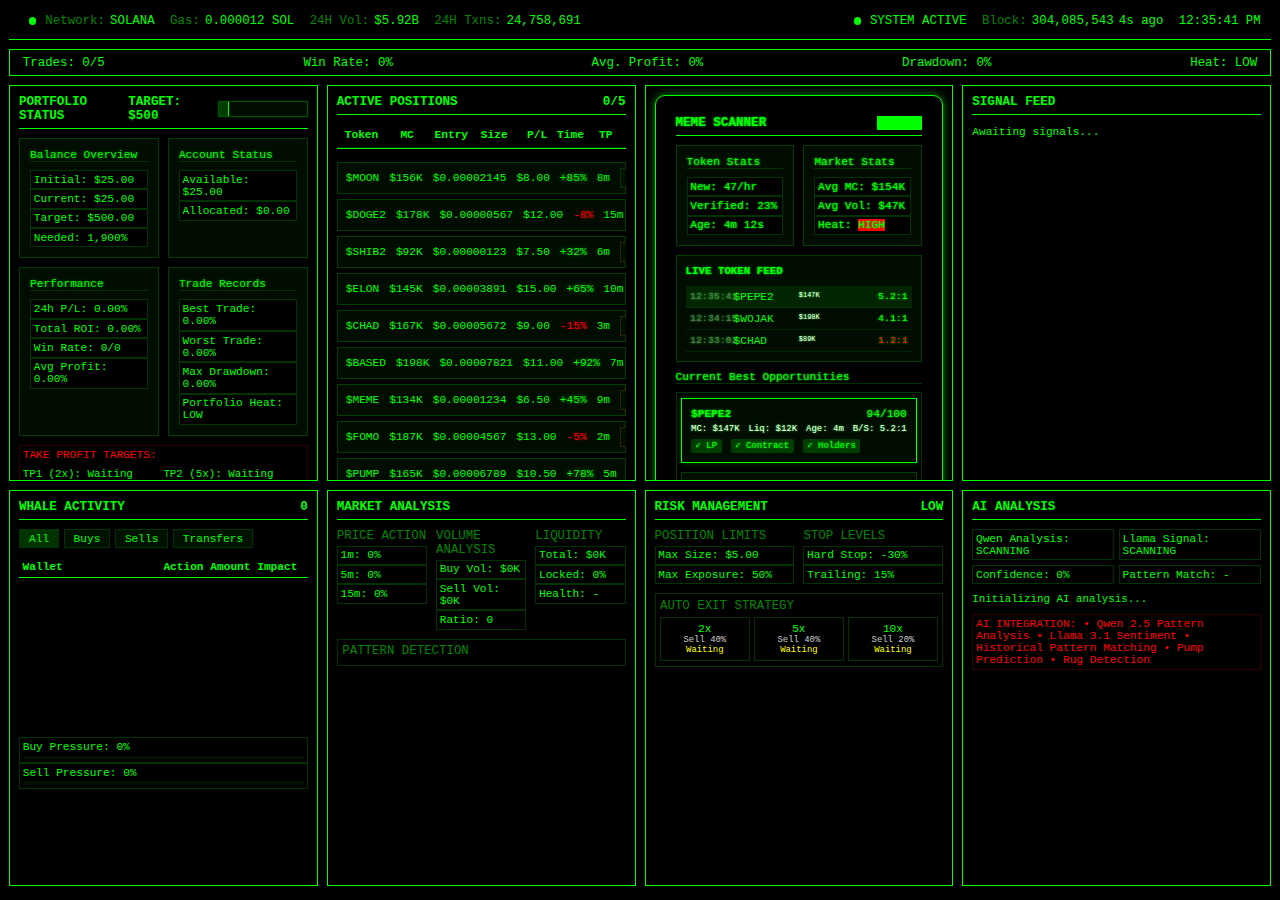
==== index.html @ 66dc6e6b "Added root index.html for direct dashboard access" ====
<!DOCTYPE html>
<html lang="en">
<head>
    <meta charset="UTF-8">
    <meta name="viewport" content="width=device-width, initial-scale=1.0">
    <title>Dashboard</title>
    <link rel="stylesheet" href="./dashboard/styles.css">
    <style>
        .header-progress {
            width: 100px;
            height: 16px;
            background: rgba(0, 255, 0, 0.05);
            border: 1px solid rgba(0, 255, 0, 0.3);
            position: relative;
            overflow: hidden;
            margin-left: 0;
            box-shadow: 0 0 2px rgba(0, 255, 0, 0.2);
        }

        .header-progress-fill {
            height: 100%;
            background: rgba(0, 255, 0, 0.2);
            width: var(--progress, 11.6%);
            transition: width 0.3s ease;
            position: relative;
            border-right: 1px solid #00ff00;
        }

        .header-progress-text {
            display: none !important;
        }

        .goal-text {
            font-family: 'Courier New', monospace;
            font-size: 1.4vh;
            font-weight: bold;
            color: #00ff00;
            text-transform: uppercase;
        }
    </style>
</head>
<body>
    <div class="grid-container">
        <div class="header">
            <div class="header-section">
                <div class="network-stat">
                    <span class="status-indicator status-green"></span>
                    <span class="stat-label">Network:</span> SOLANA
                </div>
                <div class="network-stat">
                    <span class="stat-label">Gas:</span>
                    <span id="gas-fees">0.000012 SOL</span>
                </div>
                <div class="network-stat">
                    <span class="stat-label">24H Vol:</span>
                    <span id="network-volume">$5.92B</span>
                </div>
                <div class="network-stat">
                    <span class="stat-label">24H Txns:</span>
                    <span id="network-txns">24,758,691</span>
                </div>
            </div>
            <div class="header-section">
                <div class="network-stat">
                    <span class="status-indicator status-green"></span>
                    <span>SYSTEM ACTIVE</span>
                </div>
                <div class="network-stat">
                    <span class="stat-label">Block:</span>
                    <span id="latest-block">304,085,543</span>
                    <span id="block-time">4s ago</span>
                </div>
                <div class="network-stat">
                    <span id="current-time">12:35:41 PM</span>
                </div>
            </div>
        </div>

        <div class="stats-bar">
            <div>Trades: <span id="trades-count">0</span>/5</div>
            <div>Win Rate: <span id="win-rate">0</span>%</div>
            <div>Avg. Profit: <span id="avg-profit">0</span>%</div>
            <div>Drawdown: <span id="max-drawdown">0</span>%</div>
            <div>Heat: <span id="heat-level">LOW</span></div>
        </div>

        <div id="portfolio-status" class="card"></div>
        <div id="active-positions" class="card"></div>
        <div id="meme-scanner" class="card"></div>
        <div id="signal-feed" class="card"></div>
        <div id="whale-activity" class="card"></div>
        <div id="market-analysis" class="card"></div>
        <div id="risk-management" class="card"></div>
        <div id="ai-analysis" class="card"></div>
    </div>

    <script>
        // Load HTML content into cards
        async function loadCards() {
            const cards = {
                'portfolio-status': './dashboard/card-portfolio-status.html',
                'active-positions': './dashboard/card-active-positions.html',
                'meme-scanner': './dashboard/card-meme-scanner.html',
                'signal-feed': './dashboard/card-signal-feed.html',
                'whale-activity': './dashboard/card-whale-activity.html',
                'market-analysis': './dashboard/card-market-analysis.html',
                'risk-management': './dashboard/card-risk-management.html',
                'ai-analysis': './dashboard/card-ai-analysis.html'
            };

            for (const [id, path] of Object.entries(cards)) {
                try {
                    const response = await fetch(path);
                    const html = await response.text();
                    document.getElementById(id).innerHTML = html;
                } catch (error) {
                    console.error(`Error loading ${path}:`, error);
                }
            }
        }

        // Initialize everything after cards are loaded
        async function initialize() {
            await loadCards();
            const script = document.createElement('script');
            script.src = './dashboard/script.js';
            document.body.appendChild(script);
        }

        // Start initialization when page loads
        window.addEventListener('load', initialize);
    </script>
</body>
</html>
---- dashboard/styles.css ----
* {
    margin: 0;
    padding: 0;
    box-sizing: border-box;
    font-family: 'Courier New', monospace;
}

body {
    background-color: #000000;
    color: #00ff00;
    width: 100vw;
    height: 100vh;
    overflow: hidden;
    padding: 0.3vh 1vh 1vh 1vh;
}

.grid-container {
    display: grid;
    grid-template-columns: repeat(4, 1fr);
    grid-template-rows: auto auto 1fr 1fr;
    gap: 1vh;
    height: 98vh;
}

.header {
    grid-column: 1 / 5;
    display: flex;
    justify-content: space-between;
    align-items: center;
    border-bottom: 1px solid #00ff00;
    padding: 0.8vh 0.8vw;
    height: 4.2vh;
    font-size: 1.38vh;
}

.header-section {
    display: flex;
    align-items: center;
    gap: 1.2vw;
}

.network-stat {
    display: flex;
    align-items: center;
    gap: 0.4vw;
}

.stat-label {
    color: #008800;
}

.status-indicator {
    width: 0.8vh;
    height: 0.8vh;
    border-radius: 50%;
    margin-right: 0.3vw;
}

.status-green { background-color: #00ff00; }
.status-red { background-color: #ff0000; }
.status-yellow { background-color: #ffff00; }

.stats-bar {
    grid-column: 1 / 5;
    display: flex;
    justify-content: space-between;
    padding: 0.3vh 1vw;
    border: 1px solid #00ff00;
    background-color: #000000;
    height: 3vh;
    font-size: 1.38vh;
    align-items: center;
}

.card {
    border: 1px solid #00ff00;
    padding: 1vh;
    background-color: #000000;
    position: relative;
    overflow: hidden;
    height: 44vh;
    font-size: 1.38vh;
}

.card h2 {
    font-size: 1.4vh;
    font-weight: bold;
    border-bottom: 1px solid #00ff00;
    margin-bottom: 1vh;
    padding-bottom: 0.5vh;
    display: flex;
    justify-content: space-between;
    text-transform: uppercase;
}

.metric {
    font-size: 1.38vh;
    line-height: 1.8vh;
}

.token-metrics {
    display: grid;
    grid-template-columns: repeat(2, 1fr);
    gap: 0.5vh;
    font-size: 1.38vh;
    margin-top: 1vh;
}

.metric-box {
    border: 1px solid #003300;
    padding: 0.3vh;
    background-color: #000000;
    font-size: 1.24vh;
}

.progress-bar {
    width: 100%;
    height: 1.5vh;
    background-color: #001100;
    margin-top: 1vh;
    position: relative;
}

.progress-fill {
    height: 100%;
    background-color: #00ff00;
    width: 0%;
    transition: width 0.5s ease;
}

.milestone {
    position: absolute;
    top: -1.2vh;
    transform: translateX(-50%);
    font-size: 0.8vh;
    color: #00ff00;
}

.milestone::after {
    content: '';
    position: absolute;
    bottom: -0.4vh;
    left: 50%;
    transform: translateX(-50%);
    width: 0.2vh;
    height: 0.4vh;
    background-color: #00ff00;
}

.trade-list {
    font-size: 1vh;
    height: calc(100% - 3vh);
    overflow: hidden;
}

.trade-item {
    display: grid;
    grid-template-columns: 2fr 1fr 1fr 1fr 1fr;
    padding: 0.4vh;
    border-bottom: 1px solid #003300;
    font-size: 1.24vh;
}

.trade-header {
    font-weight: bold;
    border-bottom: 1px solid #00ff00;
}

.position-alerts {
    margin-top: 1vh;
    color: #ff0000;
    font-size: 1.24vh;
}

.take-profit-levels {
    margin-top: 1vh;
    display: grid;
    grid-template-columns: repeat(3, 1fr);
    gap: 0.5vh;
    font-size: 1.24vh;
}

.scanner-metrics {
    display: grid;
    grid-template-columns: repeat(2, 1fr);
    gap: 1vh;
    margin-bottom: 1vh;
}

.metric-group {
    border: 1px solid #003300;
    padding: 0.5vh;
}

.metric-title {
    color: #00ff00;
    font-size: 1.38vh;
    margin-bottom: 0.5vh;
    border-bottom: 1px solid #003300;
}

.scrollable-list {
    height: 15vh;
    overflow-y: auto;
    border: 1px solid #003300;
    padding: 0.5vh;
    font-size: 1.24vh;
}

.alert-box {
    border: 1px solid #330000;
    padding: 0.3vh;
    margin-top: 1vh;
    color: #ff0000;
    font-size: 1.24vh;
    background-color: #000000;
}

#telegram-feed {
    font-size: 1.24vh;
    line-height: 1.8vh;
    height: calc(100% - 3vh);
    overflow-y: auto;
    padding-right: 0.5vw;
}

.whale-filters {
    display: flex;
    gap: 0.5vh;
    margin-bottom: 1vh;
}

.filter-btn {
    background: #001100;
    border: 1px solid #003300;
    color: #00ff00;
    padding: 0.3vh 1vh;
    cursor: pointer;
    font-size: 1.24vh;
}

.filter-btn.active {
    background: #003300;
}

.whale-list {
    height: 20vh;
    overflow-y: auto;
}

.whale-header {
    display: grid;
    grid-template-columns: 3fr 1fr 1fr 1fr;
    font-weight: bold;
    border-bottom: 1px solid #00ff00;
    padding: 0.4vh;
    font-size: 1.24vh;
}

.whale-movement {
    display: grid;
    grid-template-columns: 3fr 1fr 1fr 1fr;
    font-size: 1.24vh;
    padding: 0.3vh 0;
    border-bottom: 1px solid #003300;
}

.pressure-bar {
    height: 0.4vh;
    background: #001100;
    margin-top: 0.3vh;
}

.pressure-fill {
    height: 100%;
    background: #00ff00;
    width: 0%;
    transition: width 0.5s ease;
}

.analysis-grid {
    display: grid;
    grid-template-columns: repeat(3, 1fr);
    gap: 1vh;
    margin-bottom: 1vh;
}

.pattern-detection {
    border: 1px solid #003300;
    padding: 0.5vh;
    margin-top: 1vh;
}

.risk-metrics {
    display: grid;
    grid-template-columns: repeat(2, 1fr);
    gap: 1vh;
    margin-bottom: 1vh;
}

.exit-strategy {
    border: 1px solid #003300;
    padding: 0.5vh;
    margin-top: 1vh;
}

.exit-levels {
    display: grid;
    grid-template-columns: repeat(3, 1fr);
    gap: 0.5vh;
    margin-top: 0.5vh;
}

.exit-level {
    display: flex;
    flex-direction: column;
    align-items: center;
    font-size: 1.24vh;
    padding: 0.3vh;
    border: 1px solid #003300;
}

.opportunity-alert {
    border: 1px solid #00ff00;
    padding: 0.5vh;
    margin-top: 1vh;
    background-color: #001100;
    display: none;
    font-size: 1.24vh;
}

.flash {
    animation: flash 1s;
}

@keyframes flash {
    0% { background-color: #00ff00; }
    100% { background-color: transparent; }
}

/* Scrollbar Styles */
::-webkit-scrollbar {
    width: 2px;
    height: 2px;
}

::-webkit-scrollbar-track {
    background: #000000;
    border: 1px solid #001100;
}

::-webkit-scrollbar-thumb {
    background: #000000;
    border: 1px solid #00ff00;
    box-shadow: 0 0 2px #00ff00;
}

::-webkit-scrollbar-corner {
    background: #000000;
}

/* Hover effect for scrollbar */
::-webkit-scrollbar-thumb:hover {
    background: #00ff00;
    border: 1px solid #00ff00;
    box-shadow: 0 0 4px #00ff00;
}

/* Additional Matrix-style elements */
.section-title, .strategy-title, .pattern-title {
    font-size: 1.38vh;
    color: #008800;
    margin-bottom: 0.3vh;
    text-transform: uppercase;
}

.criteria-title {
    color: #ff0000;
    font-size: 1.24vh;
    margin-bottom: 0.3vh;
    text-transform: uppercase;
}

.criteria-item {
    font-size: 1.24vh;
    color: #00ff00;
    margin-left: 0.5vh;
}

/* Make all values monospace and consistent */
[id$="-pressure"], [id$="-vol"], [id$="-mc"], [id$="-liq"],
[id^="price-"], [id^="exit-"], .tp-status {
    font-family: 'Courier New', monospace;
    font-size: 1.24vh;
}

/* Active Positions Card Styles */
.daily-goal-tracker {
    font-size: 0.8em;
    color: #00ff00;
    border-left: 1px solid rgba(0, 255, 0, 0.3);
    margin-left: 10px;
    padding-left: 10px;
    text-shadow: 0 0 5px rgba(0, 255, 0, 0.5);
}

.strategy-status {
    display: grid;
    grid-template-columns: repeat(3, 1fr);
    gap: 10px;
    margin: 10px 0;
    padding: 10px;
    background: rgba(0, 255, 0, 0.05);
    border: 1px solid rgba(0, 255, 0, 0.2);
}

.strategy-metric {
    text-align: center;
    font-size: 0.9em;
    padding: 5px;
}

.status-pending {
    color: #ffff00;
    text-shadow: 0 0 5px rgba(255, 255, 0, 0.5);
}

.status-locked {
    color: #ff0000;
    text-shadow: 0 0 5px rgba(255, 0, 0, 0.5);
}

.position-metrics {
    display: grid;
    grid-template-columns: repeat(2, 1fr);
    gap: 15px;
    margin: 15px 0;
}

.metric-group {
    background: rgba(0, 255, 0, 0.05);
    border: 1px solid rgba(0, 255, 0, 0.2);
    padding: 10px;
}

.metric-title {
    color: #00ff00;
    font-size: 0.9em;
    margin-bottom: 8px;
    text-shadow: 0 0 3px rgba(0, 255, 0, 0.5);
}

.metric-item {
    font-size: 0.8em;
    margin: 5px 0;
    color: rgba(255, 255, 255, 0.8);
}

.exit-strategy-panel {
    margin: 15px 0;
    background: rgba(0, 255, 0, 0.05);
    border: 1px solid rgba(0, 255, 0, 0.2);
    padding: 10px;
}

.exit-header {
    color: #00ff00;
    font-size: 0.9em;
    text-align: center;
    margin-bottom: 10px;
    text-shadow: 0 0 3px rgba(0, 255, 0, 0.5);
}

.exit-grid {
    display: grid;
    grid-template-columns: repeat(3, 1fr);
    gap: 10px;
}

.exit-level {
    text-align: center;
    padding: 5px;
    border: 1px solid rgba(0, 255, 0, 0.2);
}

.level-title {
    color: #00ff00;
    font-size: 0.9em;
}

.level-action {
    font-size: 0.8em;
    color: rgba(255, 255, 255, 0.8);
}

.level-status {
    font-size: 0.8em;
    color: #ffff00;
}

.emergency-controls {
    margin-top: 15px;
    padding: 10px;
    background: rgba(255, 0, 0, 0.1);
    border: 1px solid rgba(255, 0, 0, 0.3);
}

.emergency-title {
    color: #ff0000;
    font-size: 0.9em;
    text-align: center;
    margin-bottom: 10px;
    text-shadow: 0 0 3px rgba(255, 0, 0, 0.5);
}

.emergency-buttons {
    display: grid;
    grid-template-columns: repeat(2, 1fr);
    gap: 10px;
}

.emergency-btn {
    background: rgba(255, 0, 0, 0.2);
    border: 1px solid rgba(255, 0, 0, 0.4);
    color: #ff0000;
    padding: 5px;
    cursor: pointer;
    font-size: 0.8em;
    text-shadow: 0 0 3px rgba(255, 0, 0, 0.5);
}

.emergency-btn:hover {
    background: rgba(255, 0, 0, 0.3);
}

/* Active Trade Styles */
.active-trade {
    background: rgba(0, 255, 0, 0.05);
    border: 1px solid rgba(0, 255, 0, 0.2);
    margin: 5px 0;
    padding: 8px;
}

.token-cell {
    display: flex;
    flex-direction: column;
}

.token-name {
    color: #00ff00;
    font-weight: bold;
    text-shadow: 0 0 5px rgba(0, 255, 0, 0.5);
}

.token-mc {
    font-size: 0.7em;
    color: rgba(255, 255, 255, 0.7);
}

.profit {
    color: #00ff00;
    text-shadow: 0 0 5px rgba(0, 255, 0, 0.5);
}

.loss {
    color: #ff0000;
    text-shadow: 0 0 5px rgba(255, 0, 0, 0.5);
}

.time-cell {
    display: flex;
    flex-direction: column;
    align-items: center;
}

.time-elapsed {
    font-size: 0.8em;
}

.time-indicator {
    font-size: 0.7em;
    color: #00ff00;
}

.pulsing {
    animation: pulse 2s infinite;
}

@keyframes pulse {
    0% { opacity: 1; }
    50% { opacity: 0.5; }
    100% { opacity: 1; }
}

.action-cell {
    display: flex;
    justify-content: center;
}

.action-btn {
    background: transparent;
    border: 1px solid rgba(0, 255, 0, 0.3);
    color: #00ff00;
    padding: 3px 8px;
    font-size: 0.7em;
    cursor: pointer;
    text-shadow: 0 0 3px rgba(0, 255, 0, 0.5);
}

.action-btn.tp-ready {
    border-color: rgba(0, 255, 0, 0.5);
    background: rgba(0, 255, 0, 0.1);
    animation: highlight 2s infinite;
}

.action-btn.monitoring {
    border-color: rgba(255, 255, 0, 0.3);
    color: #ffff00;
}

@keyframes highlight {
    0% { background: rgba(0, 255, 0, 0.1); }
    50% { background: rgba(0, 255, 0, 0.2); }
    100% { background: rgba(0, 255, 0, 0.1); }
}

.check-pass {
    color: #00ff00;
    text-shadow: 0 0 3px rgba(0, 255, 0, 0.5);
}

.status-active {
    color: #00ff00;
    text-shadow: 0 0 5px rgba(0, 255, 0, 0.5);
}

.position-alerts {
    margin: 15px 0;
    font-size: 0.8em;
}

.alert {
    padding: 8px;
    margin: 5px 0;
    display: flex;
    gap: 10px;
    align-items: center;
}

.alert.success {
    background: rgba(0, 255, 0, 0.05);
    border: 1px solid rgba(0, 255, 0, 0.2);
}

.alert.warning {
    background: rgba(255, 255, 0, 0.05);
    border: 1px solid rgba(255, 255, 0, 0.2);
}

.alert-time {
    color: rgba(255, 255, 255, 0.5);
    font-family: monospace;
}

.alert-msg {
    color: rgba(255, 255, 255, 0.8);
}

.exit-level.active {
    background: rgba(0, 255, 0, 0.1);
    border-color: rgba(0, 255, 0, 0.4);
}

/* Matrix Card Styles */
.matrix-card {
    background: #000000;
    border: 1px solid #00FF00;
    padding: 2vh;
    font-family: 'Courier New', monospace;
    color: #00FF00;
}

.card-header {
    font-size: 2vh;
    border-bottom: 1px solid #00FF00;
    padding-bottom: 1vh;
    margin-bottom: 2vh;
    text-transform: uppercase;
    letter-spacing: 0.2vh;
}

.status-indicator {
    color: #00FF00;
    float: right;
}

.stats-container {
    display: grid;
    grid-template-columns: 1fr 1fr;
    gap: 2vh;
    margin-bottom: 2vh;
}

.stats-box {
    border: 1px solid #00FF00;
    padding: 1vh;
}

.box-header {
    color: #00FF00;
    border-bottom: 1px solid #00FF00;
    margin-bottom: 1vh;
    padding-bottom: 0.5vh;
}

.stat-line {
    color: #00FF00;
    margin: 0.5vh 0;
    font-size: 1.2vh;
}

.opportunities-section {
    margin: 2vh 0;
}

.section-header {
    color: #00FF00;
    border-bottom: 1px solid #00FF00;
    margin-bottom: 1vh;
    text-transform: uppercase;
}

.opportunities-box {
    border: 1px solid #00FF00;
    min-height: 15vh;
    margin: 1vh 0;
}

.criteria-box {
    border: 1px solid #FF0000;
    padding: 1vh;
    margin-top: 2vh;
}

.criteria-header {
    color: #FF0000;
    margin-bottom: 1vh;
}

.criteria-list {
    color: #00FF00;
}

.criteria-item {
    margin: 0.5vh 0;
    font-size: 1.2vh;
}

/* Ensure all text has the matrix glow effect */
.matrix-card, .matrix-card * {
    text-shadow: 0 0 2px #00FF00;
}

/* Meme Scanner Specific Styles */
.token-feed {
    margin: 1vh 0;
    background: rgba(0, 255, 0, 0.05);
    border: 1px solid rgba(0, 255, 0, 0.2);
    padding: 1vh;
}

.feed-header {
    font-family: 'Courier New', monospace;
    color: #00ff00;
    font-size: 1.2vh;
    font-weight: bold;
    margin-bottom: 1vh;
}

.scrollable-feed {
    max-height: 15vh;
    overflow-y: auto;
}

.token-entry {
    display: flex;
    justify-content: space-between;
    padding: 0.5vh;
    border-bottom: 1px solid rgba(0, 255, 0, 0.1);
    font-family: 'Courier New', monospace;
    font-size: 1.1vh;
}

.token-entry.new-token {
    background: rgba(0, 255, 0, 0.1);
    animation: pulse 2s infinite;
}

.token-time {
    color: #666;
    width: 20%;
}

.token-name {
    color: #00ff00;
    width: 30%;
    font-weight: bold;
}

.token-mc {
    width: 25%;
    color: #fff;
}

.token-ratio {
    width: 25%;
    text-align: right;
}

.token-ratio.positive {
    color: #00ff00;
}

.token-ratio.negative {
    color: #ff0000;
}

.opportunity-entry {
    background: rgba(0, 255, 0, 0.05);
    border: 1px solid rgba(0, 255, 0, 0.2);
    margin-bottom: 1vh;
    padding: 1vh;
}

.opportunity-entry.high-potential {
    border: 1px solid #00ff00;
    box-shadow: 0 0 5px rgba(0, 255, 0, 0.3);
}

.opp-header {
    display: flex;
    justify-content: space-between;
    margin-bottom: 0.5vh;
}

.opp-name {
    color: #00ff00;
    font-weight: bold;
}

.opp-score {
    color: #00ff00;
}

.opp-metrics {
    display: flex;
    justify-content: space-between;
    margin: 0.5vh 0;
}

.opp-metric {
    font-size: 1vh;
    color: #fff;
}

.safety-checks {
    display: flex;
    gap: 1vh;
    margin-top: 0.5vh;
}

.check-item {
    font-size: 1vh;
    padding: 0.2vh 0.5vh;
    border-radius: 2px;
}

.check-item.passed {
    background: rgba(0, 255, 0, 0.2);
    color: #00ff00;
}

.check-item.warning {
    background: rgba(255, 255, 0, 0.2);
    color: #ffff00;
}

.scanner-footer {
    display: flex;
    justify-content: space-between;
    margin-top: 1vh;
    padding-top: 1vh;
    border-top: 1px solid rgba(0, 255, 0, 0.2);
    font-size: 1vh;
    color: #666;
}

@keyframes pulse {
    0% { background: rgba(0, 255, 0, 0.1); }
    50% { background: rgba(0, 255, 0, 0.2); }
    100% { background: rgba(0, 255, 0, 0.1); }
}
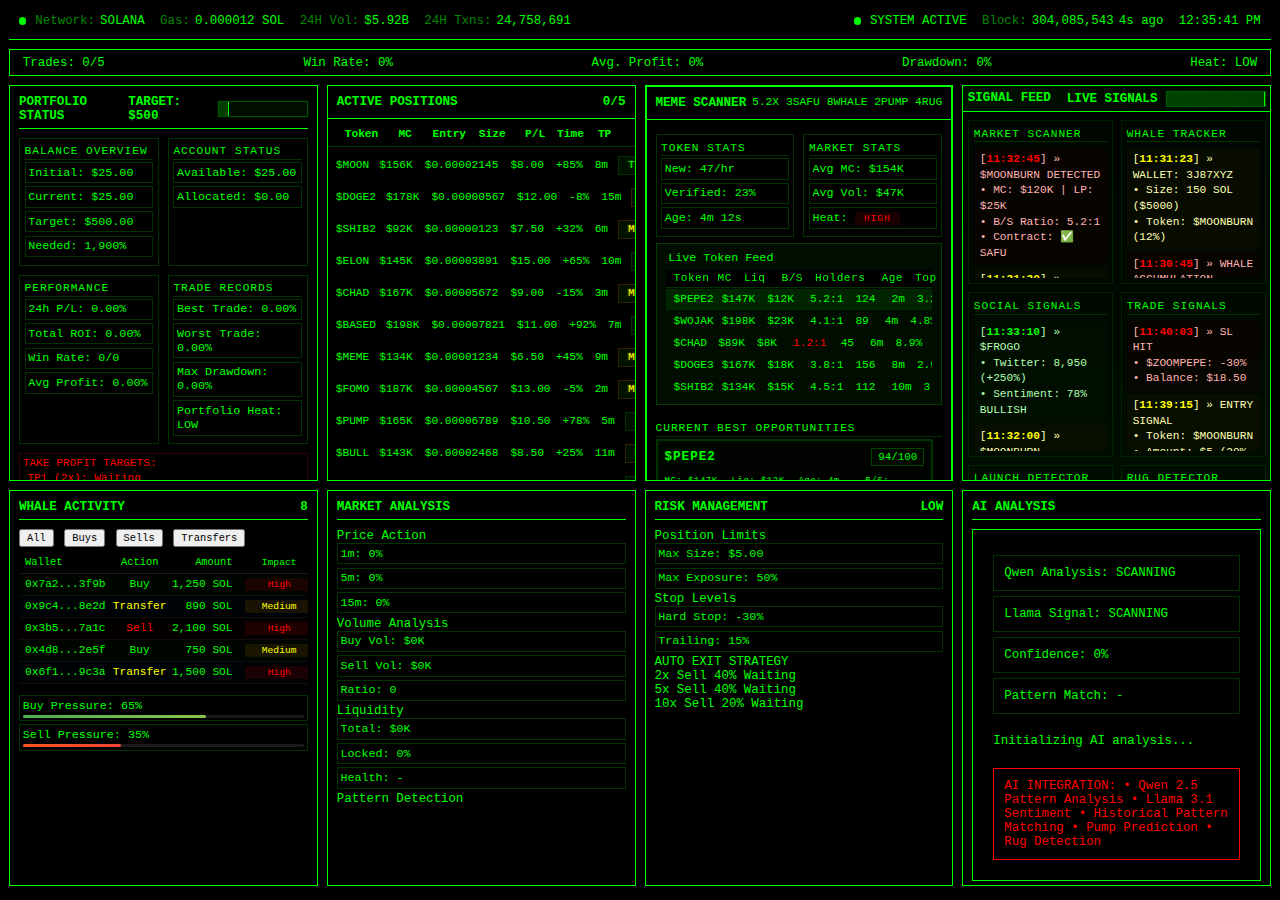
==== commit 20fc0176: "🎯 [BRAND_UPDATE] Added project favicon for enhanced browser identity || v2.0.2 || brand_enhancement" ====
--- a/index.html
+++ b/index.html
@@ -3,6 +3,7 @@
 <head>
     <meta charset="UTF-8">
     <meta name="viewport" content="width=device-width, initial-scale=1.0">
+    <link rel="icon" type="image/x-icon" href="favicon.ico">
     <title>Dashboard</title>
     <link rel="stylesheet" href="./dashboard/styles.css">
     <style>
--- a/dashboard/styles.css
+++ b/dashboard/styles.css
@@ -93,93 +93,47 @@
     text-transform: uppercase;
 }
 
-.metric {
-    font-size: 1.38vh;
-    line-height: 1.8vh;
-}
-
-.token-metrics {
-    display: grid;
-    grid-template-columns: repeat(2, 1fr);
-    gap: 0.5vh;
-    font-size: 1.38vh;
-    margin-top: 1vh;
-}
-
-.metric-box {
-    border: 1px solid #003300;
-    padding: 0.3vh;
-    background-color: #000000;
-    font-size: 1.24vh;
-}
-
-.progress-bar {
-    width: 100%;
-    height: 1.5vh;
-    background-color: #001100;
-    margin-top: 1vh;
-    position: relative;
-}
-
-.progress-fill {
-    height: 100%;
-    background-color: #00ff00;
-    width: 0%;
-    transition: width 0.5s ease;
-}
-
-.milestone {
-    position: absolute;
-    top: -1.2vh;
-    transform: translateX(-50%);
-    font-size: 0.8vh;
-    color: #00ff00;
-}
-
-.milestone::after {
-    content: '';
-    position: absolute;
-    bottom: -0.4vh;
-    left: 50%;
-    transform: translateX(-50%);
-    width: 0.2vh;
-    height: 0.4vh;
-    background-color: #00ff00;
-}
-
-.trade-list {
-    font-size: 1vh;
-    height: calc(100% - 3vh);
-    overflow: hidden;
-}
-
-.trade-item {
-    display: grid;
-    grid-template-columns: 2fr 1fr 1fr 1fr 1fr;
-    padding: 0.4vh;
-    border-bottom: 1px solid #003300;
-    font-size: 1.24vh;
-}
-
-.trade-header {
+/* Token Feed Styles */
+.token-feed {
+    margin: 1vh 0;
+    background: rgba(0, 255, 0, 0.05);
+    border: 1px solid rgba(0, 255, 0, 0.2);
+    padding: 1vh;
+}
+
+.feed-header {
+    color: #00ff00;
+    font-size: 1.2vh;
     font-weight: bold;
-    border-bottom: 1px solid #00ff00;
-}
-
-.position-alerts {
-    margin-top: 1vh;
-    color: #ff0000;
-    font-size: 1.24vh;
-}
-
-.take-profit-levels {
-    margin-top: 1vh;
-    display: grid;
-    grid-template-columns: repeat(3, 1fr);
-    gap: 0.5vh;
-    font-size: 1.24vh;
-}
-
+    margin-bottom: 1vh;
+}
+
+.scrollable-feed {
+    max-height: 15vh;
+    overflow-y: auto;
+}
+
+.token-entry {
+    display: flex;
+    justify-content: space-between;
+    padding: 0.5vh;
+    border-bottom: 1px solid rgba(0, 255, 0, 0.1);
+    font-size: 1.1vh;
+}
+
+.token-entry.new-token {
+    background: rgba(0, 255, 0, 0.1);
+    animation: pulse 2s infinite;
+}
+
+.token-time { color: #666; width: 20%; }
+.token-name { color: #00ff00; width: 30%; font-weight: bold; }
+.token-mc { width: 25%; color: #fff; }
+.token-ratio { width: 25%; text-align: right; }
+.token-ratio.positive { color: #00ff00; }
+.token-ratio.negative { color: #ff0000; }
+
+/* Metrics Styles */
 .scanner-metrics {
     display: grid;
     grid-template-columns: repeat(2, 1fr);
@@ -199,14 +153,69 @@
     border-bottom: 1px solid #003300;
 }
 
-.scrollable-list {
-    height: 15vh;
-    overflow-y: auto;
+.metric-box {
     border: 1px solid #003300;
-    padding: 0.5vh;
-    font-size: 1.24vh;
-}
-
+    padding: 0.3vh;
+    background-color: #000000;
+    font-size: 1.24vh;
+}
+
+/* Opportunity Entry Styles */
+.opportunity-entry {
+    background: rgba(0, 255, 0, 0.05);
+    border: 1px solid rgba(0, 255, 0, 0.2);
+    margin-bottom: 1vh;
+    padding: 1vh;
+}
+
+.opportunity-entry.high-potential {
+    border: 1px solid #00ff00;
+    box-shadow: 0 0 5px rgba(0, 255, 0, 0.3);
+}
+
+.opp-header {
+    display: flex;
+    justify-content: space-between;
+    margin-bottom: 0.5vh;
+}
+
+.opp-name { color: #00ff00; font-weight: bold; }
+.opp-score { color: #00ff00; }
+
+.opp-metrics {
+    display: flex;
+    justify-content: space-between;
+    margin: 0.5vh 0;
+}
+
+.opp-metric {
+    font-size: 1vh;
+    color: #fff;
+}
+
+.safety-checks {
+    display: flex;
+    gap: 1vh;
+    margin-top: 0.5vh;
+}
+
+.check-item {
+    font-size: 1vh;
+    padding: 0.2vh 0.5vh;
+    border-radius: 2px;
+}
+
+.check-item.passed {
+    background: rgba(0, 255, 0, 0.2);
+    color: #00ff00;
+}
+
+.check-item.warning {
+    background: rgba(255, 255, 0, 0.2);
+    color: #ffff00;
+}
+
+/* Alert Box Styles */
 .alert-box {
     border: 1px solid #330000;
     padding: 0.3vh;
@@ -216,675 +225,20 @@
     background-color: #000000;
 }
 
-#telegram-feed {
-    font-size: 1.24vh;
-    line-height: 1.8vh;
-    height: calc(100% - 3vh);
-    overflow-y: auto;
-    padding-right: 0.5vw;
-}
-
-.whale-filters {
-    display: flex;
-    gap: 0.5vh;
-    margin-bottom: 1vh;
-}
-
-.filter-btn {
-    background: #001100;
-    border: 1px solid #003300;
-    color: #00ff00;
-    padding: 0.3vh 1vh;
-    cursor: pointer;
-    font-size: 1.24vh;
-}
-
-.filter-btn.active {
-    background: #003300;
-}
-
-.whale-list {
-    height: 20vh;
-    overflow-y: auto;
-}
-
-.whale-header {
-    display: grid;
-    grid-template-columns: 3fr 1fr 1fr 1fr;
-    font-weight: bold;
-    border-bottom: 1px solid #00ff00;
-    padding: 0.4vh;
-    font-size: 1.24vh;
-}
-
-.whale-movement {
-    display: grid;
-    grid-template-columns: 3fr 1fr 1fr 1fr;
-    font-size: 1.24vh;
-    padding: 0.3vh 0;
-    border-bottom: 1px solid #003300;
-}
-
-.pressure-bar {
-    height: 0.4vh;
-    background: #001100;
-    margin-top: 0.3vh;
-}
-
-.pressure-fill {
-    height: 100%;
-    background: #00ff00;
-    width: 0%;
-    transition: width 0.5s ease;
-}
-
-.analysis-grid {
-    display: grid;
-    grid-template-columns: repeat(3, 1fr);
-    gap: 1vh;
-    margin-bottom: 1vh;
-}
-
-.pattern-detection {
-    border: 1px solid #003300;
-    padding: 0.5vh;
-    margin-top: 1vh;
-}
-
-.risk-metrics {
-    display: grid;
-    grid-template-columns: repeat(2, 1fr);
-    gap: 1vh;
-    margin-bottom: 1vh;
-}
-
-.exit-strategy {
-    border: 1px solid #003300;
-    padding: 0.5vh;
-    margin-top: 1vh;
-}
-
-.exit-levels {
-    display: grid;
-    grid-template-columns: repeat(3, 1fr);
-    gap: 0.5vh;
-    margin-top: 0.5vh;
-}
-
-.exit-level {
-    display: flex;
-    flex-direction: column;
-    align-items: center;
-    font-size: 1.24vh;
-    padding: 0.3vh;
-    border: 1px solid #003300;
-}
-
-.opportunity-alert {
-    border: 1px solid #00ff00;
-    padding: 0.5vh;
-    margin-top: 1vh;
-    background-color: #001100;
-    display: none;
-    font-size: 1.24vh;
-}
-
-.flash {
-    animation: flash 1s;
-}
-
-@keyframes flash {
-    0% { background-color: #00ff00; }
-    100% { background-color: transparent; }
-}
-
-/* Scrollbar Styles */
-::-webkit-scrollbar {
-    width: 2px;
-    height: 2px;
-}
-
-::-webkit-scrollbar-track {
-    background: #000000;
-    border: 1px solid #001100;
-}
-
-::-webkit-scrollbar-thumb {
-    background: #000000;
-    border: 1px solid #00ff00;
-    box-shadow: 0 0 2px #00ff00;
-}
-
-::-webkit-scrollbar-corner {
-    background: #000000;
-}
-
-/* Hover effect for scrollbar */
-::-webkit-scrollbar-thumb:hover {
-    background: #00ff00;
-    border: 1px solid #00ff00;
-    box-shadow: 0 0 4px #00ff00;
-}
-
-/* Additional Matrix-style elements */
-.section-title, .strategy-title, .pattern-title {
-    font-size: 1.38vh;
-    color: #008800;
+.criteria-title {
+    color: #ff0000;
+    font-size: 1.24vh;
     margin-bottom: 0.3vh;
     text-transform: uppercase;
 }
 
-.criteria-title {
-    color: #ff0000;
-    font-size: 1.24vh;
-    margin-bottom: 0.3vh;
-    text-transform: uppercase;
-}
-
 .criteria-item {
     font-size: 1.24vh;
     color: #00ff00;
     margin-left: 0.5vh;
 }
 
-/* Make all values monospace and consistent */
-[id$="-pressure"], [id$="-vol"], [id$="-mc"], [id$="-liq"],
-[id^="price-"], [id^="exit-"], .tp-status {
-    font-family: 'Courier New', monospace;
-    font-size: 1.24vh;
-}
-
-/* Active Positions Card Styles */
-.daily-goal-tracker {
-    font-size: 0.8em;
-    color: #00ff00;
-    border-left: 1px solid rgba(0, 255, 0, 0.3);
-    margin-left: 10px;
-    padding-left: 10px;
-    text-shadow: 0 0 5px rgba(0, 255, 0, 0.5);
-}
-
-.strategy-status {
-    display: grid;
-    grid-template-columns: repeat(3, 1fr);
-    gap: 10px;
-    margin: 10px 0;
-    padding: 10px;
-    background: rgba(0, 255, 0, 0.05);
-    border: 1px solid rgba(0, 255, 0, 0.2);
-}
-
-.strategy-metric {
-    text-align: center;
-    font-size: 0.9em;
-    padding: 5px;
-}
-
-.status-pending {
-    color: #ffff00;
-    text-shadow: 0 0 5px rgba(255, 255, 0, 0.5);
-}
-
-.status-locked {
-    color: #ff0000;
-    text-shadow: 0 0 5px rgba(255, 0, 0, 0.5);
-}
-
-.position-metrics {
-    display: grid;
-    grid-template-columns: repeat(2, 1fr);
-    gap: 15px;
-    margin: 15px 0;
-}
-
-.metric-group {
-    background: rgba(0, 255, 0, 0.05);
-    border: 1px solid rgba(0, 255, 0, 0.2);
-    padding: 10px;
-}
-
-.metric-title {
-    color: #00ff00;
-    font-size: 0.9em;
-    margin-bottom: 8px;
-    text-shadow: 0 0 3px rgba(0, 255, 0, 0.5);
-}
-
-.metric-item {
-    font-size: 0.8em;
-    margin: 5px 0;
-    color: rgba(255, 255, 255, 0.8);
-}
-
-.exit-strategy-panel {
-    margin: 15px 0;
-    background: rgba(0, 255, 0, 0.05);
-    border: 1px solid rgba(0, 255, 0, 0.2);
-    padding: 10px;
-}
-
-.exit-header {
-    color: #00ff00;
-    font-size: 0.9em;
-    text-align: center;
-    margin-bottom: 10px;
-    text-shadow: 0 0 3px rgba(0, 255, 0, 0.5);
-}
-
-.exit-grid {
-    display: grid;
-    grid-template-columns: repeat(3, 1fr);
-    gap: 10px;
-}
-
-.exit-level {
-    text-align: center;
-    padding: 5px;
-    border: 1px solid rgba(0, 255, 0, 0.2);
-}
-
-.level-title {
-    color: #00ff00;
-    font-size: 0.9em;
-}
-
-.level-action {
-    font-size: 0.8em;
-    color: rgba(255, 255, 255, 0.8);
-}
-
-.level-status {
-    font-size: 0.8em;
-    color: #ffff00;
-}
-
-.emergency-controls {
-    margin-top: 15px;
-    padding: 10px;
-    background: rgba(255, 0, 0, 0.1);
-    border: 1px solid rgba(255, 0, 0, 0.3);
-}
-
-.emergency-title {
-    color: #ff0000;
-    font-size: 0.9em;
-    text-align: center;
-    margin-bottom: 10px;
-    text-shadow: 0 0 3px rgba(255, 0, 0, 0.5);
-}
-
-.emergency-buttons {
-    display: grid;
-    grid-template-columns: repeat(2, 1fr);
-    gap: 10px;
-}
-
-.emergency-btn {
-    background: rgba(255, 0, 0, 0.2);
-    border: 1px solid rgba(255, 0, 0, 0.4);
-    color: #ff0000;
-    padding: 5px;
-    cursor: pointer;
-    font-size: 0.8em;
-    text-shadow: 0 0 3px rgba(255, 0, 0, 0.5);
-}
-
-.emergency-btn:hover {
-    background: rgba(255, 0, 0, 0.3);
-}
-
-/* Active Trade Styles */
-.active-trade {
-    background: rgba(0, 255, 0, 0.05);
-    border: 1px solid rgba(0, 255, 0, 0.2);
-    margin: 5px 0;
-    padding: 8px;
-}
-
-.token-cell {
-    display: flex;
-    flex-direction: column;
-}
-
-.token-name {
-    color: #00ff00;
-    font-weight: bold;
-    text-shadow: 0 0 5px rgba(0, 255, 0, 0.5);
-}
-
-.token-mc {
-    font-size: 0.7em;
-    color: rgba(255, 255, 255, 0.7);
-}
-
-.profit {
-    color: #00ff00;
-    text-shadow: 0 0 5px rgba(0, 255, 0, 0.5);
-}
-
-.loss {
-    color: #ff0000;
-    text-shadow: 0 0 5px rgba(255, 0, 0, 0.5);
-}
-
-.time-cell {
-    display: flex;
-    flex-direction: column;
-    align-items: center;
-}
-
-.time-elapsed {
-    font-size: 0.8em;
-}
-
-.time-indicator {
-    font-size: 0.7em;
-    color: #00ff00;
-}
-
-.pulsing {
-    animation: pulse 2s infinite;
-}
-
-@keyframes pulse {
-    0% { opacity: 1; }
-    50% { opacity: 0.5; }
-    100% { opacity: 1; }
-}
-
-.action-cell {
-    display: flex;
-    justify-content: center;
-}
-
-.action-btn {
-    background: transparent;
-    border: 1px solid rgba(0, 255, 0, 0.3);
-    color: #00ff00;
-    padding: 3px 8px;
-    font-size: 0.7em;
-    cursor: pointer;
-    text-shadow: 0 0 3px rgba(0, 255, 0, 0.5);
-}
-
-.action-btn.tp-ready {
-    border-color: rgba(0, 255, 0, 0.5);
-    background: rgba(0, 255, 0, 0.1);
-    animation: highlight 2s infinite;
-}
-
-.action-btn.monitoring {
-    border-color: rgba(255, 255, 0, 0.3);
-    color: #ffff00;
-}
-
-@keyframes highlight {
-    0% { background: rgba(0, 255, 0, 0.1); }
-    50% { background: rgba(0, 255, 0, 0.2); }
-    100% { background: rgba(0, 255, 0, 0.1); }
-}
-
-.check-pass {
-    color: #00ff00;
-    text-shadow: 0 0 3px rgba(0, 255, 0, 0.5);
-}
-
-.status-active {
-    color: #00ff00;
-    text-shadow: 0 0 5px rgba(0, 255, 0, 0.5);
-}
-
-.position-alerts {
-    margin: 15px 0;
-    font-size: 0.8em;
-}
-
-.alert {
-    padding: 8px;
-    margin: 5px 0;
-    display: flex;
-    gap: 10px;
-    align-items: center;
-}
-
-.alert.success {
-    background: rgba(0, 255, 0, 0.05);
-    border: 1px solid rgba(0, 255, 0, 0.2);
-}
-
-.alert.warning {
-    background: rgba(255, 255, 0, 0.05);
-    border: 1px solid rgba(255, 255, 0, 0.2);
-}
-
-.alert-time {
-    color: rgba(255, 255, 255, 0.5);
-    font-family: monospace;
-}
-
-.alert-msg {
-    color: rgba(255, 255, 255, 0.8);
-}
-
-.exit-level.active {
-    background: rgba(0, 255, 0, 0.1);
-    border-color: rgba(0, 255, 0, 0.4);
-}
-
-/* Matrix Card Styles */
-.matrix-card {
-    background: #000000;
-    border: 1px solid #00FF00;
-    padding: 2vh;
-    font-family: 'Courier New', monospace;
-    color: #00FF00;
-}
-
-.card-header {
-    font-size: 2vh;
-    border-bottom: 1px solid #00FF00;
-    padding-bottom: 1vh;
-    margin-bottom: 2vh;
-    text-transform: uppercase;
-    letter-spacing: 0.2vh;
-}
-
-.status-indicator {
-    color: #00FF00;
-    float: right;
-}
-
-.stats-container {
-    display: grid;
-    grid-template-columns: 1fr 1fr;
-    gap: 2vh;
-    margin-bottom: 2vh;
-}
-
-.stats-box {
-    border: 1px solid #00FF00;
-    padding: 1vh;
-}
-
-.box-header {
-    color: #00FF00;
-    border-bottom: 1px solid #00FF00;
-    margin-bottom: 1vh;
-    padding-bottom: 0.5vh;
-}
-
-.stat-line {
-    color: #00FF00;
-    margin: 0.5vh 0;
-    font-size: 1.2vh;
-}
-
-.opportunities-section {
-    margin: 2vh 0;
-}
-
-.section-header {
-    color: #00FF00;
-    border-bottom: 1px solid #00FF00;
-    margin-bottom: 1vh;
-    text-transform: uppercase;
-}
-
-.opportunities-box {
-    border: 1px solid #00FF00;
-    min-height: 15vh;
-    margin: 1vh 0;
-}
-
-.criteria-box {
-    border: 1px solid #FF0000;
-    padding: 1vh;
-    margin-top: 2vh;
-}
-
-.criteria-header {
-    color: #FF0000;
-    margin-bottom: 1vh;
-}
-
-.criteria-list {
-    color: #00FF00;
-}
-
-.criteria-item {
-    margin: 0.5vh 0;
-    font-size: 1.2vh;
-}
-
-/* Ensure all text has the matrix glow effect */
-.matrix-card, .matrix-card * {
-    text-shadow: 0 0 2px #00FF00;
-}
-
-/* Meme Scanner Specific Styles */
-.token-feed {
-    margin: 1vh 0;
-    background: rgba(0, 255, 0, 0.05);
-    border: 1px solid rgba(0, 255, 0, 0.2);
-    padding: 1vh;
-}
-
-.feed-header {
-    font-family: 'Courier New', monospace;
-    color: #00ff00;
-    font-size: 1.2vh;
-    font-weight: bold;
-    margin-bottom: 1vh;
-}
-
-.scrollable-feed {
-    max-height: 15vh;
-    overflow-y: auto;
-}
-
-.token-entry {
-    display: flex;
-    justify-content: space-between;
-    padding: 0.5vh;
-    border-bottom: 1px solid rgba(0, 255, 0, 0.1);
-    font-family: 'Courier New', monospace;
-    font-size: 1.1vh;
-}
-
-.token-entry.new-token {
-    background: rgba(0, 255, 0, 0.1);
-    animation: pulse 2s infinite;
-}
-
-.token-time {
-    color: #666;
-    width: 20%;
-}
-
-.token-name {
-    color: #00ff00;
-    width: 30%;
-    font-weight: bold;
-}
-
-.token-mc {
-    width: 25%;
-    color: #fff;
-}
-
-.token-ratio {
-    width: 25%;
-    text-align: right;
-}
-
-.token-ratio.positive {
-    color: #00ff00;
-}
-
-.token-ratio.negative {
-    color: #ff0000;
-}
-
-.opportunity-entry {
-    background: rgba(0, 255, 0, 0.05);
-    border: 1px solid rgba(0, 255, 0, 0.2);
-    margin-bottom: 1vh;
-    padding: 1vh;
-}
-
-.opportunity-entry.high-potential {
-    border: 1px solid #00ff00;
-    box-shadow: 0 0 5px rgba(0, 255, 0, 0.3);
-}
-
-.opp-header {
-    display: flex;
-    justify-content: space-between;
-    margin-bottom: 0.5vh;
-}
-
-.opp-name {
-    color: #00ff00;
-    font-weight: bold;
-}
-
-.opp-score {
-    color: #00ff00;
-}
-
-.opp-metrics {
-    display: flex;
-    justify-content: space-between;
-    margin: 0.5vh 0;
-}
-
-.opp-metric {
-    font-size: 1vh;
-    color: #fff;
-}
-
-.safety-checks {
-    display: flex;
-    gap: 1vh;
-    margin-top: 0.5vh;
-}
-
-.check-item {
-    font-size: 1vh;
-    padding: 0.2vh 0.5vh;
-    border-radius: 2px;
-}
-
-.check-item.passed {
-    background: rgba(0, 255, 0, 0.2);
-    color: #00ff00;
-}
-
-.check-item.warning {
-    background: rgba(255, 255, 0, 0.2);
-    color: #ffff00;
-}
-
+/* Scanner Footer */
 .scanner-footer {
     display: flex;
     justify-content: space-between;
@@ -895,8 +249,36 @@
     color: #666;
 }
 
+/* Animations */
 @keyframes pulse {
     0% { background: rgba(0, 255, 0, 0.1); }
     50% { background: rgba(0, 255, 0, 0.2); }
     100% { background: rgba(0, 255, 0, 0.1); }
+}
+
+/* Scrollbar Styles */
+::-webkit-scrollbar {
+    width: 2px;
+    height: 2px;
+}
+
+::-webkit-scrollbar-track {
+    background: #000000;
+    border: 1px solid #001100;
+}
+
+::-webkit-scrollbar-thumb {
+    background: #000000;
+    border: 1px solid #00ff00;
+    box-shadow: 0 0 2px #00ff00;
+}
+
+::-webkit-scrollbar-corner {
+    background: #000000;
+}
+
+::-webkit-scrollbar-thumb:hover {
+    background: #00ff00;
+    border: 1px solid #00ff00;
+    box-shadow: 0 0 4px #00ff00;
 }